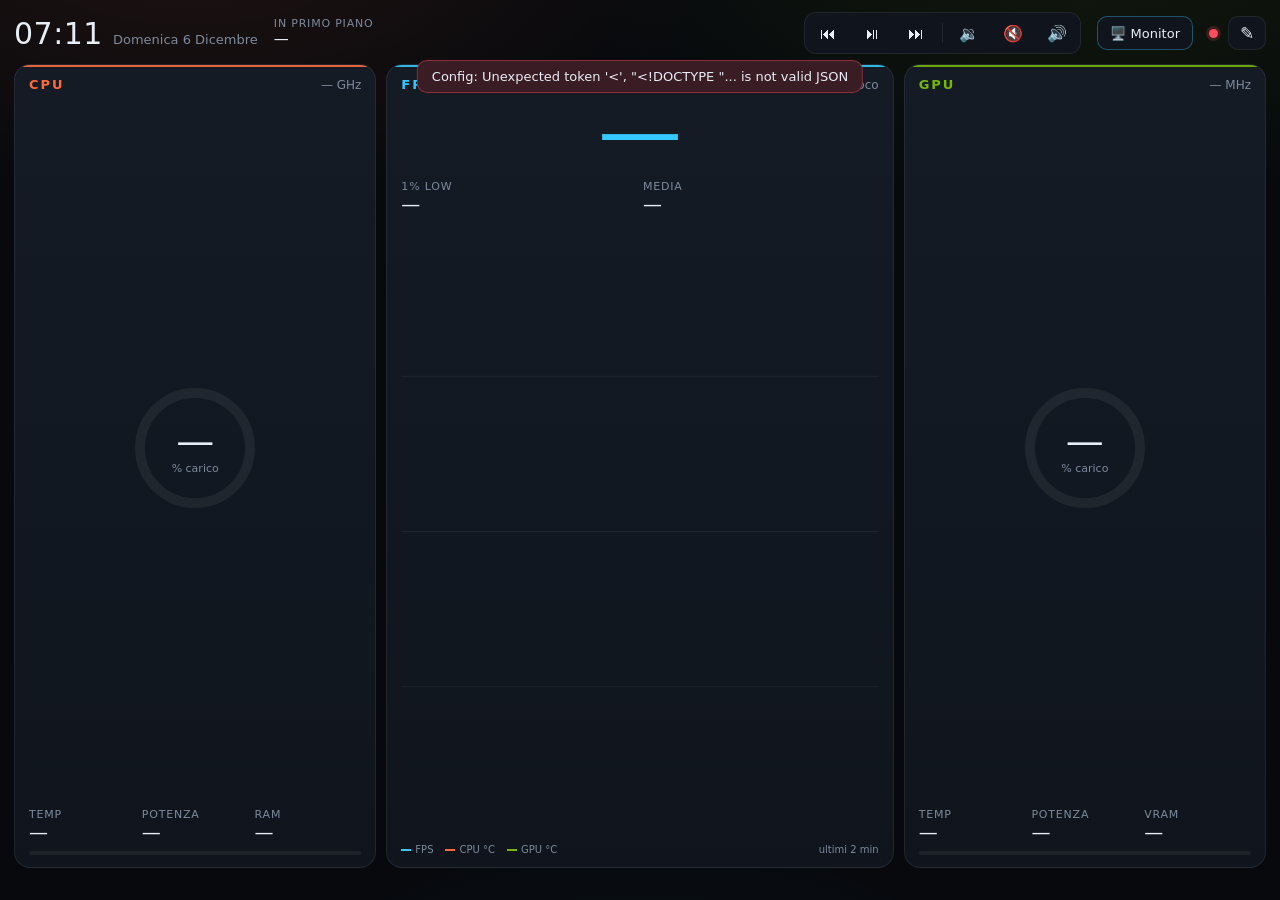
==== web/index.html @ 19bbdedf "Pannello PC: versione iniziale" ====
<!doctype html>
<html lang="it">
<head>
<meta charset="utf-8">
<meta name="viewport" content="width=device-width, initial-scale=1, maximum-scale=1, user-scalable=no">
<title>Pannello PC</title>
<link rel="stylesheet" href="stile.css">
</head>
<body>
<div id="pannello">

  <header>
    <div class="ora"><span id="ora">--:--</span><span id="data"></span></div>
    <div class="primo-piano"><span class="etichetta" id="pp-etichetta">In primo piano</span><span id="pp-nome">—</span></div>
    <div class="media">
      <button data-media="media_prev" aria-label="Precedente">⏮</button>
      <button data-media="media_play_pause" aria-label="Play/Pausa">⏯</button>
      <button data-media="media_next" aria-label="Successivo">⏭</button>
      <span class="sep"></span>
      <button data-media="volume_down" aria-label="Volume giù">🔉</button>
      <button data-media="volume_mute" aria-label="Muto">🔇</button>
      <button data-media="volume_up" aria-label="Volume su">🔊</button>
    </div>
    <button id="monitor" class="monitor" aria-label="Secondo monitor">🖥️ Monitor</button>
    <div class="stato"><span id="punto" class="punto"></span><button id="modifica" aria-label="Modifica">✎</button></div>
  </header>

  <section class="metriche">
    <article class="scheda cpu">
      <div class="testa"><span class="nome">CPU</span><span class="sotto" id="cpu-clock">— GHz</span></div>
      <div class="corpo">
        <svg class="anello" viewBox="0 0 120 120" aria-hidden="true">
          <circle class="fondo" cx="60" cy="60" r="50"/>
          <circle class="valore" id="cpu-anello" cx="60" cy="60" r="50"/>
        </svg>
        <div class="centro"><span class="grande" id="cpu-carico">—</span><span class="unita">% carico</span></div>
      </div>
      <div class="righe">
        <div><span class="etichetta">Temp</span><span class="num" id="cpu-temp">—</span></div>
        <div><span class="etichetta">Potenza</span><span class="num" id="cpu-watt">—</span></div>
        <div><span class="etichetta" id="ram-tot">RAM</span><span class="num" id="ram">—</span></div>
      </div>
      <div class="barra"><i id="ram-barra"></i></div>
    </article>

    <article class="scheda fps">
      <div class="testa"><span class="nome">FPS</span><span class="sotto" id="fps-gioco">nessun gioco</span></div>
      <div class="fps-numero"><span id="fps-ora">—</span></div>
      <div class="righe due">
        <div><span class="etichetta">1% low</span><span class="num" id="fps-low">—</span></div>
        <div><span class="etichetta">Media</span><span class="num" id="fps-media">—</span></div>
      </div>
      <canvas id="grafico" width="560" height="150"></canvas>
      <div class="legenda"><span class="l-fps">FPS</span><span class="l-cpu">CPU °C</span><span class="l-gpu">GPU °C</span><span class="l-dx">ultimi 2 min</span></div>
    </article>

    <article class="scheda gpu">
      <div class="testa"><span class="nome">GPU</span><span class="sotto" id="gpu-clock">— MHz</span></div>
      <div class="corpo">
        <svg class="anello" viewBox="0 0 120 120" aria-hidden="true">
          <circle class="fondo" cx="60" cy="60" r="50"/>
          <circle class="valore" id="gpu-anello" cx="60" cy="60" r="50"/>
        </svg>
        <div class="centro"><span class="grande" id="gpu-carico">—</span><span class="unita">% carico</span></div>
      </div>
      <div class="righe">
        <div><span class="etichetta">Temp</span><span class="num" id="gpu-temp">—</span></div>
        <div><span class="etichetta">Potenza</span><span class="num" id="gpu-watt">—</span></div>
        <div><span class="etichetta" id="vram-tot">VRAM</span><span class="num" id="vram">—</span></div>
      </div>
      <div class="barra"><i id="vram-barra"></i></div>
    </article>
  </section>

  <section class="comandi">
    <div class="griglia app" id="app"></div>
    <div class="griglia scorciatoie" id="scorciatoie"></div>
  </section>

  <div id="barra-modifica" class="nascosto">
    <span>Modalità modifica: tocca un riquadro per cambiarlo, ✕ per toglierlo.</span>
    <label class="luce">☀ <input type="range" id="luminosita" min="5" max="100" value="100"></label>
    <button id="apri-android">Apri Android</button>
    <button id="fine" class="primario">Fatto</button>
  </div>
</div>

<div id="velo" class="nascosto">
  <div class="finestra" id="finestra-app">
    <div class="testa-finestra"><strong id="titolo-app">Scegli un'app</strong><button class="chiudi">✕</button></div>
    <div class="riga-cerca"><input type="search" id="cerca" placeholder="Cerca un'app o un gioco…" autocomplete="off" enterkeyhint="search"><button class="via-tastiera" type="button">⌨ Fine</button></div>
    <div class="elenco" id="elenco"></div>
  </div>
  <div class="finestra" id="finestra-tasti">
    <div class="testa-finestra"><strong>Scorciatoia</strong><button class="chiudi">✕</button></div>
    <label>Nome<input type="text" id="t-nome" maxlength="30"></label>
    <label>Tasti<input type="text" id="t-tasti" placeholder="es. ctrl+shift+m, alt+f10, win+d" autocapitalize="none" autocorrect="off" spellcheck="false"></label>
    <div class="suggerimento">Tasti: ctrl, shift, alt, win, a–z, 0–9, f1–f24, tab, esc, enter, space, printscreen, frecce (left, up…), volume_up/down/mute, media_play_pause</div>
    <div class="icone" id="t-icone"></div>
    <div class="azioni"><button class="via-tastiera" type="button">⌨ Fine</button><button id="t-salva" class="primario">Salva</button></div>
  </div>
</div>

<div id="avviso" class="nascosto"></div>
<script src="pannello.js"></script>
</body>
</html>
---- web/stile.css ----
/* Pannello PC: pensato per lo SHIELD Tablet in orizzontale (960x600 px CSS).
   Niente font esterni, niente sfocature: il WebView del tablet deve restare fluido. */
:root {
  --sfondo: #07090d;
  --scheda: #10151d;
  --scheda-2: #141b25;
  --bordo: rgba(255, 255, 255, .07);
  --testo: #e8eef6;
  --tenue: #7d8a9c;
  --cpu: #ff6a3d;
  --gpu: #76b900;
  --fps: #35c8ff;
  --ok: #3ddc97;
  --caldo: #ffb020;
  --rovente: #ff4d5e;
  --raggio: 16px;
}
* { box-sizing: border-box; -webkit-tap-highlight-color: transparent; }
html, body { margin: 0; height: 100%; background: var(--sfondo); color: var(--testo);
  font-family: Roboto, "Segoe UI", system-ui, sans-serif; overflow: hidden;
  -webkit-user-select: none; user-select: none; }
body { background:
  radial-gradient(900px 500px at 15% -10%, rgba(255, 106, 61, .10), transparent 60%),
  radial-gradient(900px 500px at 85% -10%, rgba(118, 185, 0, .10), transparent 60%),
  radial-gradient(700px 400px at 50% 120%, rgba(53, 200, 255, .08), transparent 60%), var(--sfondo); }
button { font: inherit; color: inherit; background: none; border: 0; cursor: pointer; }
.num, .grande, #ora, #fps-ora { font-variant-numeric: tabular-nums; }
.nascosto { display: none !important; }

#pannello { height: 100vh; padding: 12px 14px 14px; display: flex; flex-direction: column; gap: 10px; }

/* ---------------- intestazione */
header { display: flex; align-items: center; gap: 16px; height: 42px; flex: none; }
.ora { display: flex; align-items: baseline; gap: 10px; min-width: 190px; }
#ora { font-size: 30px; font-weight: 300; letter-spacing: .5px; }
#data { color: var(--tenue); font-size: 13px; text-transform: capitalize; }
.primo-piano { flex: 1; min-width: 0; display: flex; flex-direction: column; line-height: 1.15; }
.primo-piano #pp-nome { font-size: 15px; white-space: nowrap; overflow: hidden; text-overflow: ellipsis; }
.etichetta { color: var(--tenue); font-size: 11px; letter-spacing: .8px; text-transform: uppercase; }
.media { display: flex; align-items: center; gap: 4px; background: var(--scheda); border: 1px solid var(--bordo);
  border-radius: 12px; padding: 3px; }
.media button { width: 40px; height: 34px; border-radius: 9px; font-size: 16px; }
.media button:active { background: rgba(255, 255, 255, .1); }
.media .sep { width: 1px; height: 20px; background: var(--bordo); margin: 0 2px; }
.stato { display: flex; align-items: center; gap: 10px; }
.punto { width: 9px; height: 9px; border-radius: 50%; background: var(--rovente); box-shadow: 0 0 0 3px rgba(255, 77, 94, .18); }
.punto.vivo { background: var(--ok); box-shadow: 0 0 0 3px rgba(61, 220, 151, .18); }
#modifica { width: 38px; height: 34px; border-radius: 10px; background: var(--scheda); border: 1px solid var(--bordo); font-size: 17px; }

/* ---------------- metriche */
.metriche { flex: 1; min-height: 0; display: grid; grid-template-columns: 1fr 1.4fr 1fr; gap: 10px; }
.scheda { position: relative; background: linear-gradient(180deg, var(--scheda-2), var(--scheda));
  border: 1px solid var(--bordo); border-radius: var(--raggio); padding: 12px 14px; display: flex;
  flex-direction: column; min-height: 0; overflow: hidden; }
.scheda::before { content: ""; position: absolute; left: 0; right: 0; top: 0; height: 2px; background: var(--accento); opacity: .9; }
.cpu { --accento: var(--cpu); } .gpu { --accento: var(--gpu); } .fps { --accento: var(--fps); }
.testa { display: flex; justify-content: space-between; align-items: baseline; }
.testa .nome { font-weight: 700; letter-spacing: 2px; font-size: 13px; color: var(--accento); }
.testa .sotto { color: var(--tenue); font-size: 12px; max-width: 70%; white-space: nowrap; overflow: hidden; text-overflow: ellipsis; }

.corpo { position: relative; flex: 1; min-height: 0; display: flex; align-items: center; justify-content: center; }
.anello { width: 132px; height: 132px; transform: rotate(-90deg); }
.anello circle { fill: none; stroke-width: 9; }
.anello .fondo { stroke: rgba(255, 255, 255, .06); }
.anello .valore { stroke: var(--accento); stroke-linecap: round; stroke-dasharray: 314.16; stroke-dashoffset: 314.16;
}
.centro { position: absolute; display: flex; flex-direction: column; align-items: center; }
.grande { font-size: 38px; font-weight: 300; line-height: 1; }
.unita { color: var(--tenue); font-size: 11px; margin-top: 2px; }

.righe { display: grid; grid-template-columns: repeat(3, 1fr); gap: 6px; margin-top: 4px; }
.righe.due { grid-template-columns: 1fr 1fr; }
.righe > div { display: flex; flex-direction: column; }
.righe .num { font-size: 19px; font-weight: 500; white-space: nowrap; }
.righe .etichetta { white-space: nowrap; }
.num.caldo { color: var(--caldo); } .num.rovente { color: var(--rovente); } .num.fresco { color: var(--ok); }
.barra { height: 4px; border-radius: 2px; background: rgba(255, 255, 255, .06); margin-top: 8px; overflow: hidden; }
.barra i { display: block; height: 100%; width: 0; background: var(--accento); border-radius: 2px; }

.fps-numero { text-align: center; line-height: .9; margin: 2px 0 6px; }
#fps-ora { font-size: 84px; font-weight: 200; color: var(--fps); }
.fps.vuoto #fps-ora { color: var(--tenue); font-size: 64px; }
#grafico { width: 100%; flex: 1; min-height: 40px; margin-top: 6px; }
.legenda { display: flex; gap: 12px; font-size: 10px; color: var(--tenue); margin-top: 2px; }
.legenda span::before { content: ""; display: inline-block; width: 10px; height: 2px; vertical-align: middle; margin-right: 4px; }
.l-fps::before { background: var(--fps); } .l-cpu::before { background: var(--cpu); } .l-gpu::before { background: var(--gpu); }
.legenda .l-dx { margin-left: auto; } .legenda .l-dx::before { display: none; }

/* ---------------- comandi */
.comandi { flex: none; display: flex; flex-direction: column; gap: 8px; }
.griglia { display: grid; gap: 8px; grid-template-columns: repeat(var(--colonne, 6), 1fr); }
.tessera { position: relative; background: var(--scheda); border: 1px solid var(--bordo); border-radius: 14px;
  display: flex; align-items: center; gap: 10px; padding: 0 12px; overflow: hidden; text-align: left;
  transition: transform .12s, background .2s; }
.tessera:active { transform: scale(.96); background: var(--scheda-2); }
.tessera .nome-t { font-size: 13px; line-height: 1.15; overflow: hidden; display: -webkit-box; -webkit-line-clamp: 2; -webkit-box-orient: vertical; }
.app .tessera { height: 76px; }
.app .tessera img, .app .tessera .lettera { width: 44px; height: 44px; flex: none; border-radius: 10px; }
.app .tessera .lettera { display: flex; align-items: center; justify-content: center; font-weight: 700; font-size: 20px;
  background: var(--colore, #334); color: #fff; }
.scorciatoie .tessera { height: 52px; }
.scorciatoie .tessera .ic { font-size: 20px; width: 26px; text-align: center; flex: none; }
.scorciatoie .tessera .tasti { display: block; color: var(--tenue); font-size: 10px; letter-spacing: .3px; }
.tessera.lampo { background: #1d2a3a; }
.tessera.errore { background: #3a1d24; }
.tessera.aggiungi { justify-content: center; color: var(--tenue); border-style: dashed; font-size: 22px; }
.tessera .via { position: absolute; top: 3px; right: 3px; width: 22px; height: 22px; border-radius: 50%;
  background: var(--rovente); color: #fff; font-size: 12px; line-height: 22px; text-align: center; }
body:not(.modifica) .tessera .via, body:not(.modifica) .tessera.aggiungi { display: none; }
body.modifica .tessera:not(.aggiungi) { border-color: rgba(53, 200, 255, .5); }

#barra-modifica { position: fixed; left: 14px; right: 14px; bottom: 14px; z-index: 5; display: flex; align-items: center;
  gap: 12px; padding: 10px 12px; border-radius: 14px; background: #0e2433; border: 1px solid rgba(53, 200, 255, .35); font-size: 13px; }
#barra-modifica span { flex: 1; }
#barra-modifica button { padding: 8px 14px; border-radius: 10px; background: rgba(255, 255, 255, .08); }
.primario { background: var(--fps) !important; color: #00131c; font-weight: 700; }
.luce { display: flex; align-items: center; gap: 6px; } .luce input { width: 140px; }
body.modifica .comandi { margin-bottom: 52px; }

/* ---------------- finestre */
#velo { position: fixed; inset: 0; background: rgba(0, 0, 0, .7); z-index: 10; display: flex; align-items: center; justify-content: center; }
.finestra { width: 620px; max-height: 92vh; background: #10161f; border: 1px solid var(--bordo); border-radius: 18px;
  padding: 14px; display: none; flex-direction: column; gap: 10px; }
.finestra.aperta { display: flex; }
.testa-finestra { display: flex; justify-content: space-between; align-items: center; }
.chiudi { width: 34px; height: 34px; border-radius: 10px; background: rgba(255, 255, 255, .06); }
.finestra input[type=search], .finestra input[type=text] { width: 100%; padding: 10px 12px; border-radius: 10px;
  border: 1px solid var(--bordo); background: #0a0e14; color: var(--testo); font: inherit; font-size: 15px; }
.finestra label { display: flex; flex-direction: column; gap: 4px; color: var(--tenue); font-size: 12px; }
.elenco { overflow-y: auto; display: grid; grid-template-columns: repeat(3, 1fr); gap: 6px; max-height: 410px;
  -webkit-overflow-scrolling: touch; }
.elenco button { display: flex; align-items: center; gap: 8px; padding: 8px; border-radius: 10px; background: #151c27; text-align: left; font-size: 12px; }
.elenco button img { width: 28px; height: 28px; flex: none; }
.suggerimento { color: var(--tenue); font-size: 11px; line-height: 1.4; }
.icone { display: flex; flex-wrap: wrap; gap: 6px; }
.icone button { width: 40px; height: 40px; border-radius: 10px; background: #151c27; font-size: 19px; }
.icone button.scelta { outline: 2px solid var(--fps); }
.azioni { display: flex; justify-content: flex-end; }
.azioni button { padding: 9px 18px; border-radius: 10px; }

#avviso { position: fixed; top: 60px; left: 50%; transform: translateX(-50%); z-index: 20; padding: 8px 14px; border-radius: 10px;
  background: #3a1d24; border: 1px solid rgba(255, 77, 94, .4); font-size: 13px; }

/* tastiera aperta: la finestra sta nella metà alta dello schermo */
.riga-cerca { display: flex; gap: 8px; }
.riga-cerca input { flex: 1; }
.via-tastiera { padding: 8px 12px; border-radius: 10px; background: rgba(255, 255, 255, .08); white-space: nowrap; }
.azioni { gap: 8px; }
body:not(.tastiera) .via-tastiera { display: none; }
body.tastiera #velo { align-items: flex-start; padding-top: 6px; }
body.tastiera .finestra { max-height: 46vh; }
body.tastiera .elenco { max-height: calc(46vh - 92px); }
body.tastiera #finestra-tasti .suggerimento, body.tastiera #finestra-tasti .icone { display: none; }
.vuoto-elenco { grid-column: 1 / -1; color: var(--tenue); padding: 18px; text-align: center; }

.monitor { height: 34px; padding: 0 12px; border-radius: 10px; background: var(--scheda); border: 1px solid rgba(53, 200, 255, .35); font-size: 13px; }
.monitor:active { background: var(--scheda-2); }
/* scorrimento dal bordo destro verso sinistra: entra nel secondo monitor */
#scia { position: fixed; top: 0; bottom: 0; right: 0; width: 0; background: linear-gradient(270deg, rgba(53,200,255,.25), transparent);
  pointer-events: none; z-index: 30; }

/* PC non raggiungibile (in avvio, spento, server non ancora partito): valori vecchi attenuati */
body.scollegato .scheda { opacity: .28; filter: saturate(.2); }
body.scollegato::after {
  content: "In attesa del PC…"; position: fixed; left: 50%; top: 40%; transform: translate(-50%, -50%);
  padding: 14px 28px; border-radius: 999px; background: rgba(13, 18, 25, .92); border: 1px solid #22303f;
  color: #e8eef6; font-size: 22px; letter-spacing: .02em; pointer-events: none; z-index: 5;
}
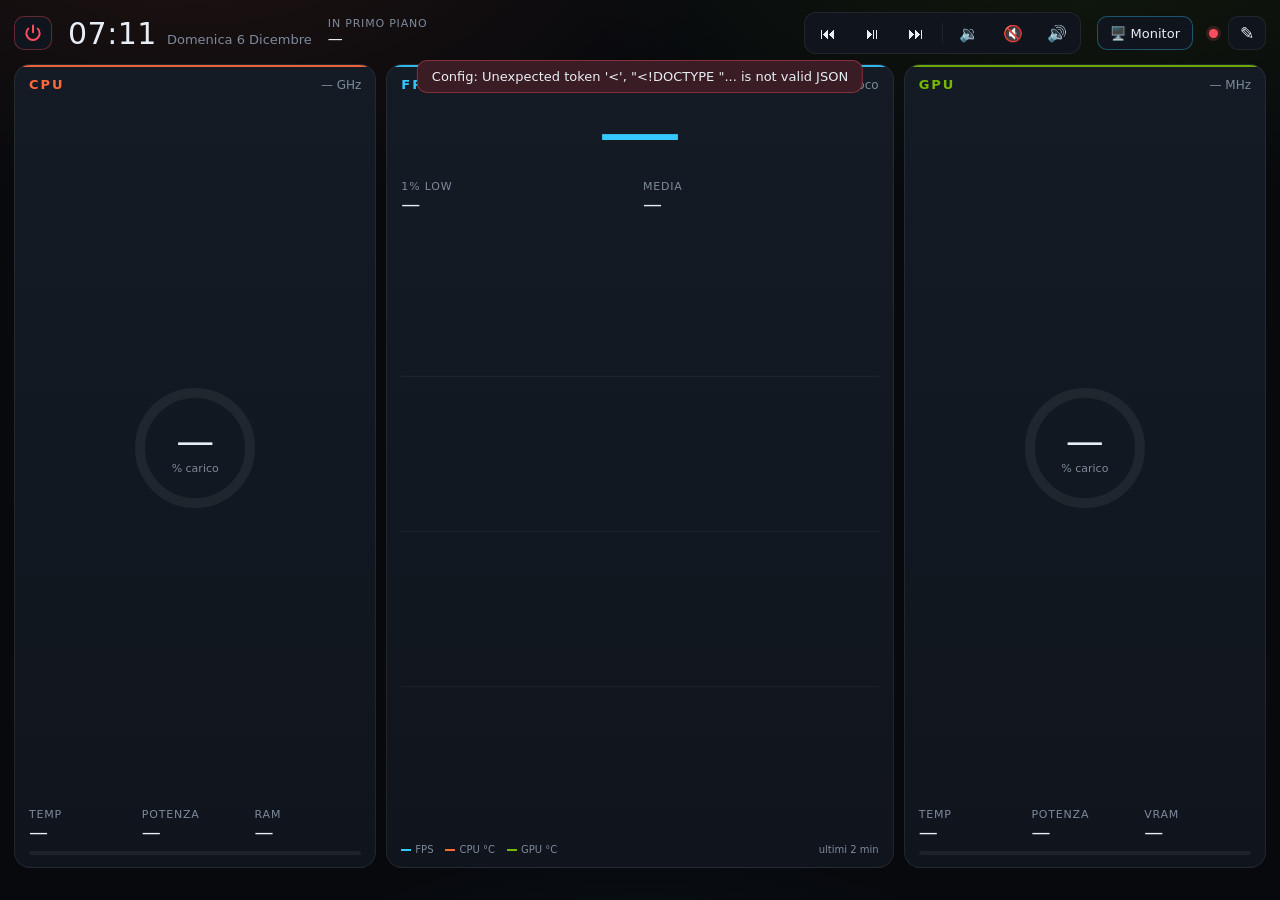
==== commit 69c26803: "Tasto di spegnimento nel pannello, il gioco torna davanti solo con il controller, scala del tablet -" ====
--- a/web/index.html
+++ b/web/index.html
@@ -10,6 +10,7 @@
 <div id="pannello">
 
   <header>
+    <button id="energia" class="energia" aria-label="Spegni il PC"><svg viewBox="0 0 24 24" aria-hidden="true"><path d="M12 3v8"/><path d="M6.3 6.8a8 8 0 1 0 11.4 0"/></svg></button>
     <div class="ora"><span id="ora">--:--</span><span id="data"></span></div>
     <div class="primo-piano"><span class="etichetta" id="pp-etichetta">In primo piano</span><span id="pp-nome">—</span></div>
     <div class="media">
@@ -99,6 +100,15 @@
     <div class="icone" id="t-icone"></div>
     <div class="azioni"><button class="via-tastiera" type="button">⌨ Fine</button><button id="t-salva" class="primario">Salva</button></div>
   </div>
+  <div class="finestra" id="finestra-energia">
+    <div class="testa-finestra"><strong>Cosa vuoi fare con il PC?</strong><button class="chiudi">✕</button></div>
+    <div class="scelte-energia">
+      <button data-energia="sospendi"><span class="ic">🌙</span><span class="nome-e">Sospendi</span><small>riprende in pochi secondi</small></button>
+      <button data-energia="iberna"><span class="ic">💾</span><span class="nome-e">Iberna</span><small>salva tutto e si spegne</small></button>
+      <button data-energia="riavvia"><span class="ic">🔄</span><span class="nome-e">Riavvia</span><small>chiude tutto e riparte</small></button>
+      <button data-energia="spegni" class="pericolo"><span class="ic"><svg viewBox="0 0 24 24" aria-hidden="true"><path d="M12 3v8"/><path d="M6.3 6.8a8 8 0 1 0 11.4 0"/></svg></span><span class="nome-e">Spegni</span><small>spegnimento completo</small></button>
+    </div>
+  </div>
 </div>
 
 <div id="avviso" class="nascosto"></div>
--- a/web/stile.css
+++ b/web/stile.css
@@ -153,6 +153,22 @@
 body.tastiera #finestra-tasti .suggerimento, body.tastiera #finestra-tasti .icone { display: none; }
 .vuoto-elenco { grid-column: 1 / -1; color: var(--tenue); padding: 18px; text-align: center; }
 
+/* tasto di spegnimento (in alto a sinistra) e le sue scelte */
+.energia { width: 38px; height: 34px; flex: none; border-radius: 10px; background: var(--scheda); border: 1px solid rgba(255, 77, 94, .35);
+  display: flex; align-items: center; justify-content: center; }
+.energia:active { background: var(--scheda-2); }
+.energia svg, .scelte-energia svg { width: 20px; height: 20px; fill: none; stroke: var(--rovente); stroke-width: 2.4; stroke-linecap: round; }
+#finestra-energia { width: 560px; }
+.scelte-energia { display: grid; grid-template-columns: 1fr 1fr; gap: 10px; }
+.scelte-energia button { display: flex; flex-direction: column; align-items: flex-start; gap: 3px; padding: 14px 16px; border-radius: 14px;
+  background: #151c27; border: 1px solid var(--bordo); text-align: left; }
+.scelte-energia button:active { transform: scale(.97); background: var(--scheda-2); }
+.scelte-energia .ic { font-size: 24px; height: 28px; display: flex; align-items: center; }
+.scelte-energia .ic svg { width: 26px; height: 26px; }
+.scelte-energia .nome-e { font-size: 17px; font-weight: 600; }
+.scelte-energia small { color: var(--tenue); font-size: 12px; }
+.scelte-energia .pericolo { border-color: rgba(255, 77, 94, .45); }
+.scelte-energia .pericolo .nome-e { color: var(--rovente); }
 .monitor { height: 34px; padding: 0 12px; border-radius: 10px; background: var(--scheda); border: 1px solid rgba(53, 200, 255, .35); font-size: 13px; }
 .monitor:active { background: var(--scheda-2); }
 /* scorrimento dal bordo destro verso sinistra: entra nel secondo monitor */
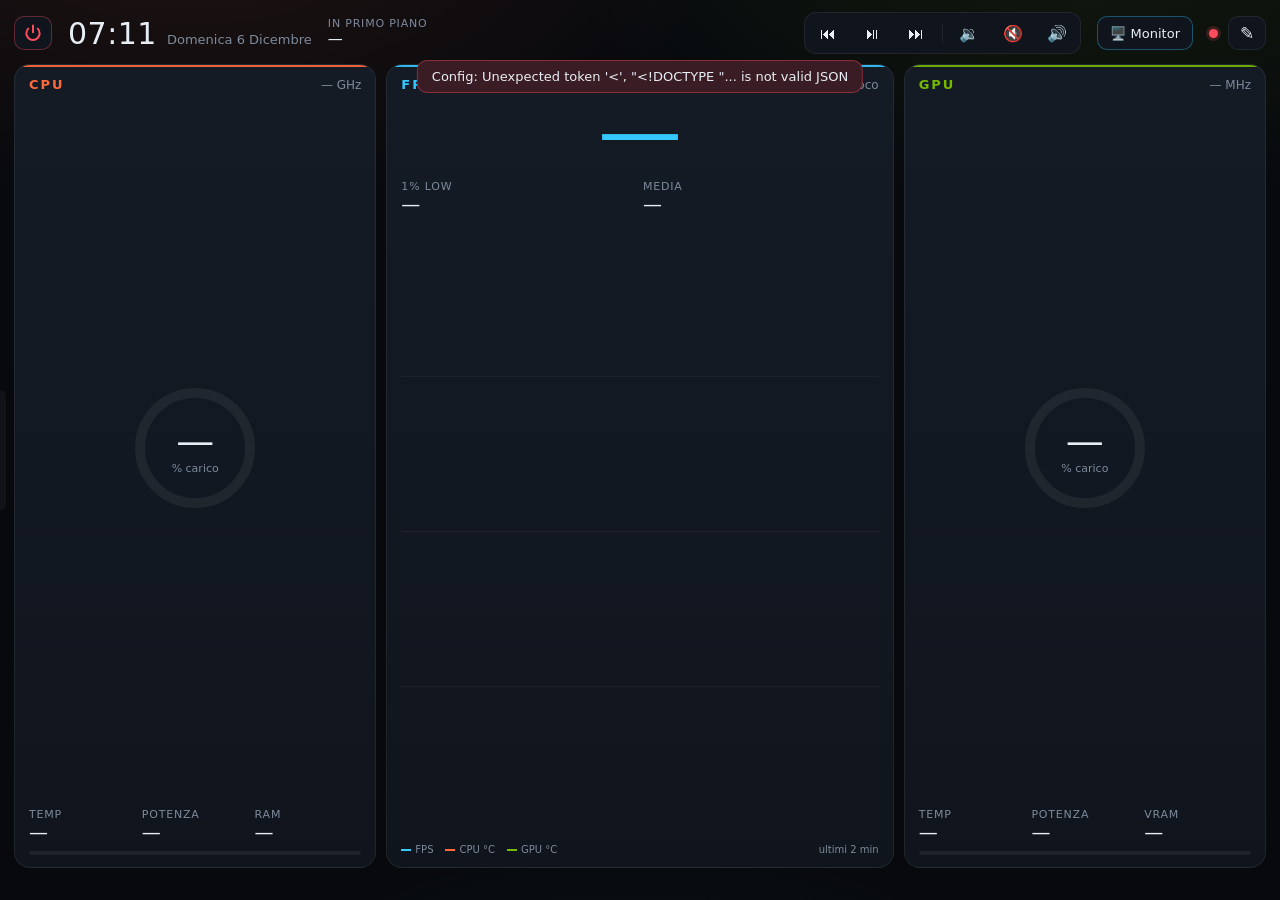
==== commit 43bc2211: "Jarvis: comandi vocali con Claude Code ("Hey Jarvis" al tablet, anche a schermo spento) - server/jar" ====
--- a/web/index.html
+++ b/web/index.html
@@ -5,6 +5,7 @@
 <meta name="viewport" content="width=device-width, initial-scale=1, maximum-scale=1, user-scalable=no">
 <title>Pannello PC</title>
 <link rel="stylesheet" href="stile.css">
+<link rel="stylesheet" href="jarvis.css">
 </head>
 <body>
 <div id="pannello">
@@ -113,5 +114,6 @@
 
 <div id="avviso" class="nascosto"></div>
 <script src="pannello.js"></script>
+<script src="jarvis.js"></script>
 </body>
 </html>
--- a/web/jarvis.css
+++ b/web/jarvis.css
@@ -0,0 +1,125 @@
+/* Pannello di Jarvis: entra da sinistra sopra il pannello del PC. Grafica HUD originale. */
+#jarvis {
+  --j-ciano: #39d5ff; --j-ciano-2: #8ff0ff; --j-ambra: #ffb341; --j-rosso: #ff5468; --j-verde: #4dffb8;
+  --j-colore: var(--j-ciano); --j-fondo: #03070d; --j-linea: rgba(57, 213, 255, .16);
+  position: fixed; inset: 0; z-index: 20; color: #dff6ff; overflow: hidden;
+  font-family: "Segoe UI", Roboto, system-ui, sans-serif;
+  background:
+    radial-gradient(520px 520px at 23% 52%, rgba(57, 213, 255, .10), transparent 70%),
+    repeating-linear-gradient(0deg, rgba(57, 213, 255, .035) 0 1px, transparent 1px 32px),
+    repeating-linear-gradient(90deg, rgba(57, 213, 255, .035) 0 1px, transparent 1px 32px),
+    var(--j-fondo);
+  transform: translateX(-102%); transition: transform .38s cubic-bezier(.2, .8, .2, 1);
+  display: flex; flex-direction: column;
+}
+#jarvis.aperto { transform: none; }
+#jarvis.trascina { transition: none; }
+#jarvis::after { /* righe di scansione */
+  content: ""; position: absolute; inset: 0; pointer-events: none;
+  background: repeating-linear-gradient(180deg, rgba(255, 255, 255, .018) 0 1px, transparent 1px 3px);
+}
+#jarvis[data-stato=ascolto], #jarvis[data-stato=seguito] { --j-colore: var(--j-ciano-2); }
+#jarvis[data-stato=penso], #jarvis[data-stato=lavoro] { --j-colore: var(--j-ambra); }
+#jarvis[data-stato=conferma] { --j-colore: var(--j-rosso); }
+#jarvis[data-stato=parlo] { --j-colore: var(--j-verde); }
+#jarvis[data-stato=spento] { --j-colore: #56606c; }
+
+/* intestazione */
+.j-testa { display: flex; align-items: center; gap: 14px; padding: 10px 16px 6px; position: relative; z-index: 1; }
+.j-logo { font: 600 18px/1 "Consolas", "Roboto Mono", monospace; letter-spacing: 7px; color: var(--j-ciano);
+  text-shadow: 0 0 12px rgba(57, 213, 255, .7); }
+.j-logo small { display: block; font-size: 9px; letter-spacing: 3px; color: rgba(143, 240, 255, .55); margin-top: 3px; }
+.j-chip { font: 11px "Consolas", monospace; letter-spacing: 1px; padding: 4px 8px; border-radius: 4px;
+  border: 1px solid var(--j-linea); color: rgba(223, 246, 255, .7); white-space: nowrap; }
+.j-chip.ok { border-color: rgba(77, 255, 184, .45); color: var(--j-verde); }
+.j-chip.no { border-color: rgba(255, 84, 104, .45); color: var(--j-rosso); }
+.j-spazio { flex: 1; }
+.j-btn { background: rgba(57, 213, 255, .06); border: 1px solid rgba(57, 213, 255, .35); color: #dff6ff;
+  border-radius: 8px; padding: 8px 14px; font: inherit; font-size: 14px; letter-spacing: .5px; }
+.j-btn:active { background: rgba(57, 213, 255, .22); }
+.j-btn.forte { background: var(--j-colore); color: #02131a; border-color: transparent; font-weight: 700; }
+.j-btn.rosso { border-color: rgba(255, 84, 104, .6); color: #ffd3d9; }
+.j-chiudi { width: 40px; height: 36px; padding: 0; font-size: 18px; }
+
+/* corpo: HUD a sinistra, schede a destra */
+.j-corpo { flex: 1; display: flex; gap: 14px; padding: 0 16px 14px; min-height: 0; position: relative; z-index: 1; }
+.j-hud { width: 420px; display: flex; flex-direction: column; align-items: center; position: relative; }
+#j-tela { width: 380px; height: 380px; }
+.j-stato { font: 600 15px "Consolas", monospace; letter-spacing: 5px; color: var(--j-colore);
+  text-shadow: 0 0 10px var(--j-colore); margin-top: -6px; text-transform: uppercase; transition: color .3s; }
+.j-azione { font: 12px "Consolas", monospace; color: rgba(223, 246, 255, .65); height: 16px; margin-top: 6px;
+  max-width: 400px; white-space: nowrap; overflow: hidden; text-overflow: ellipsis; }
+.j-comandi { display: flex; gap: 8px; margin-top: 10px; }
+.j-comandi .j-btn { min-width: 92px; }
+
+/* conferma */
+.j-conferma { position: absolute; left: 30px; right: 30px; top: 120px; padding: 16px; border-radius: 12px;
+  background: rgba(20, 4, 8, .92); border: 1px solid var(--j-rosso); box-shadow: 0 0 30px rgba(255, 84, 104, .35);
+  text-align: center; display: none; }
+.j-conferma.vista { display: block; animation: j-lampo 1.2s ease-in-out infinite alternate; }
+.j-conferma p { margin: 6px 0 14px; font-size: 15px; line-height: 1.35; }
+.j-conferma .j-titolo { font: 600 12px "Consolas", monospace; letter-spacing: 3px; color: var(--j-rosso); }
+@keyframes j-lampo { from { box-shadow: 0 0 14px rgba(255, 84, 104, .25); } to { box-shadow: 0 0 36px rgba(255, 84, 104, .6); } }
+
+/* schede */
+.j-lato { flex: 1; display: flex; flex-direction: column; min-width: 0; border: 1px solid var(--j-linea);
+  border-radius: 12px; background: rgba(3, 12, 20, .72); position: relative; }
+.j-lato::before, .j-lato::after { content: ""; position: absolute; width: 14px; height: 14px; border: 2px solid var(--j-ciano); }
+.j-lato::before { left: -1px; top: -1px; border-right: 0; border-bottom: 0; border-top-left-radius: 12px; }
+.j-lato::after { right: -1px; bottom: -1px; border-left: 0; border-top: 0; border-bottom-right-radius: 12px; }
+.j-schede { display: flex; border-bottom: 1px solid var(--j-linea); }
+.j-schede button { flex: 1; background: none; border: 0; color: rgba(223, 246, 255, .55); padding: 10px;
+  font: 600 12px "Consolas", monospace; letter-spacing: 3px; text-transform: uppercase; }
+.j-schede button.attiva { color: var(--j-ciano); box-shadow: inset 0 -2px 0 var(--j-ciano); }
+.j-pagina { display: none; flex: 1; min-height: 0; flex-direction: column; }
+.j-pagina.attiva { display: flex; }
+
+/* conversazione */
+.j-chat { flex: 1; overflow-y: auto; padding: 12px; display: flex; flex-direction: column; gap: 8px; }
+.j-msg { max-width: 86%; padding: 8px 11px; border-radius: 10px; font-size: 14px; line-height: 1.4; word-wrap: break-word;
+  white-space: pre-wrap; }
+.j-msg.utente { align-self: flex-end; background: rgba(57, 213, 255, .14); border: 1px solid rgba(57, 213, 255, .3); }
+.j-msg.jarvis { align-self: flex-start; background: rgba(255, 255, 255, .04); border: 1px solid rgba(255, 255, 255, .08); }
+.j-msg.jarvis::before { content: "JARVIS"; display: block; font: 600 9px "Consolas", monospace; letter-spacing: 2px;
+  color: var(--j-ciano); margin-bottom: 3px; }
+.j-msg.azione { align-self: flex-start; font: 11px "Consolas", monospace; color: var(--j-ambra); background: none;
+  padding: 0 4px; }
+.j-msg.azione::before { content: "▸ "; }
+.j-msg.errore { align-self: center; color: var(--j-rosso); font-size: 12px; background: none; }
+.j-vuoto { margin: auto; text-align: center; color: rgba(223, 246, 255, .45); font-size: 13px; line-height: 1.6; }
+.j-scrivi { display: flex; gap: 8px; padding: 10px; border-top: 1px solid var(--j-linea); }
+.j-scrivi input { flex: 1; background: rgba(0, 0, 0, .4); border: 1px solid rgba(57, 213, 255, .3); color: #fff;
+  border-radius: 8px; padding: 10px 12px; font: inherit; font-size: 15px; }
+
+/* impostazioni */
+.j-impostazioni { flex: 1; overflow-y: auto; padding: 4px 14px 14px; }
+.j-gruppo { font: 600 10px "Consolas", monospace; letter-spacing: 3px; color: var(--j-ciano); margin: 14px 0 4px;
+  text-transform: uppercase; }
+.j-riga { display: flex; align-items: center; justify-content: space-between; gap: 12px; padding: 7px 0;
+  border-bottom: 1px solid rgba(57, 213, 255, .07); font-size: 14px; }
+.j-riga .j-nota { display: block; font-size: 11px; color: rgba(223, 246, 255, .45); margin-top: 1px; }
+.j-scelte { display: flex; border: 1px solid rgba(57, 213, 255, .3); border-radius: 8px; overflow: hidden; flex-shrink: 0; }
+.j-scelte button { background: none; border: 0; color: rgba(223, 246, 255, .7); padding: 6px 11px; font: inherit; font-size: 13px; }
+.j-scelte button + button { border-left: 1px solid rgba(57, 213, 255, .2); }
+.j-scelte button.si { background: rgba(57, 213, 255, .85); color: #02131a; font-weight: 700; }
+.j-riga select, .j-riga input[type=password], .j-riga input[type=text] { background: #061019; color: #dff6ff;
+  border: 1px solid rgba(57, 213, 255, .3); border-radius: 8px; padding: 6px 8px; font: inherit; font-size: 13px; max-width: 220px; }
+.j-riga input[type=range] { width: 170px; accent-color: var(--j-ciano); }
+.j-valore { font: 12px "Consolas", monospace; color: var(--j-ciano); min-width: 44px; text-align: right; }
+.j-interruttore { position: relative; width: 48px; height: 26px; border-radius: 13px; background: #1b2733; border: 0;
+  flex-shrink: 0; transition: background .2s; }
+.j-interruttore::after { content: ""; position: absolute; left: 3px; top: 3px; width: 20px; height: 20px; border-radius: 50%;
+  background: #8aa0b3; transition: transform .2s, background .2s; }
+.j-interruttore.si { background: rgba(57, 213, 255, .5); }
+.j-interruttore.si::after { transform: translateX(22px); background: #fff; box-shadow: 0 0 10px var(--j-ciano); }
+
+/* linguetta sul bordo sinistro del pannello: stato di Jarvis e invito allo scorrimento */
+#jarvis-linguetta { position: fixed; left: 0; top: 50%; width: 6px; height: 120px; margin-top: -60px; z-index: 5;
+  border-radius: 0 6px 6px 0; background: #39d5ff; opacity: .35; box-shadow: 0 0 12px #39d5ff; transition: all .3s; }
+#jarvis-linguetta[data-stato=ascolto], #jarvis-linguetta[data-stato=seguito] { opacity: 1; background: #8ff0ff; width: 9px; }
+#jarvis-linguetta[data-stato=penso], #jarvis-linguetta[data-stato=lavoro] { opacity: 1; background: #ffb341; box-shadow: 0 0 14px #ffb341; }
+#jarvis-linguetta[data-stato=parlo] { opacity: 1; background: #4dffb8; box-shadow: 0 0 14px #4dffb8; }
+#jarvis-linguetta[data-stato=conferma] { opacity: 1; background: #ff5468; box-shadow: 0 0 18px #ff5468; width: 10px; }
+#jarvis-linguetta[data-stato=spento], #jarvis-linguetta.assente { opacity: .12; background: #56606c; box-shadow: none; }
+#scia-jarvis { position: fixed; left: 0; top: 0; bottom: 0; width: 0; z-index: 19; pointer-events: none;
+  background: linear-gradient(90deg, rgba(57, 213, 255, .35), transparent); }
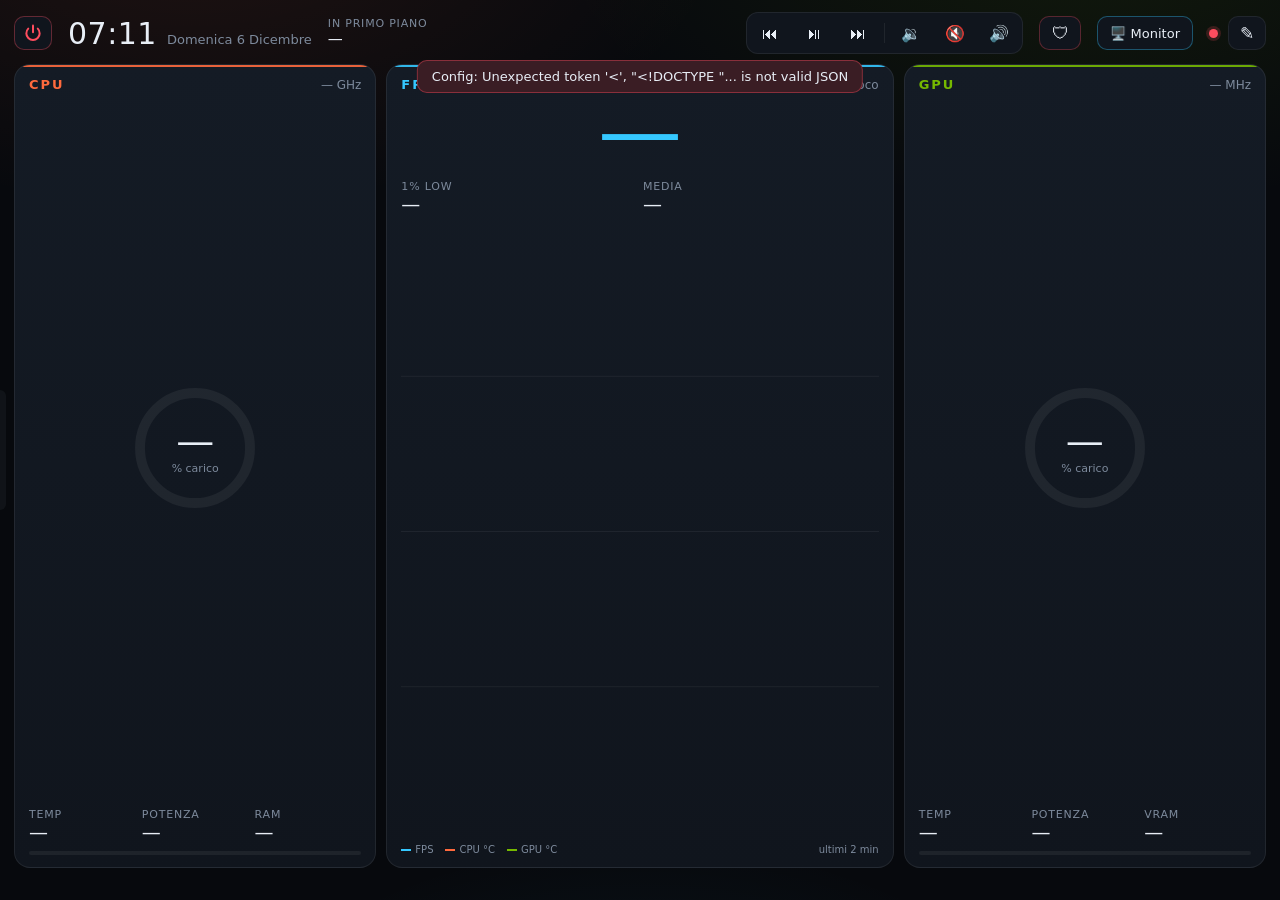
==== commit b98cd10f: "Modalità sentinella: il tablet fa da telecamera di sicurezza (app 1.11.0) Il tablet sorveglia con la" ====
--- a/web/index.html
+++ b/web/index.html
@@ -23,6 +23,7 @@
       <button data-media="volume_mute" aria-label="Muto">🔇</button>
       <button data-media="volume_up" aria-label="Volume su">🔊</button>
     </div>
+    <button id="sentinella" class="sentinella-btn" aria-label="Sentinella">🛡<span id="sentinella-n" class="conta nascosto"></span></button>
     <button id="monitor" class="monitor" aria-label="Secondo monitor">🖥️ Monitor</button>
     <div class="stato"><span id="punto" class="punto"></span><button id="modifica" aria-label="Modifica">✎</button></div>
   </header>
@@ -101,6 +102,32 @@
     <div class="icone" id="t-icone"></div>
     <div class="azioni"><button class="via-tastiera" type="button">⌨ Fine</button><button id="t-salva" class="primario">Salva</button></div>
   </div>
+  <div class="finestra" id="finestra-sentinella">
+    <div class="testa-finestra"><strong>🛡 Sentinella</strong><button class="chiudi">✕</button></div>
+    <div class="s-riga">
+      <div class="s-stato" id="s-stato">—</div>
+      <button id="s-accendi" class="primario">Attiva</button>
+    </div>
+    <div class="s-nota">Il tablet sorveglia con la telecamera davanti e il microfono e avvisa quando vede un movimento o sente un rumore.
+      Foto, fotogrammi e audio vanno solo al PC. Col visore addosso il microfono resta spento: guarda solo la telecamera.</div>
+    <div class="s-imp">
+      <label class="s-check"><input type="checkbox" id="s-movimento"> Movimento</label>
+      <label class="s-cursore">sensibilità <input type="range" id="s-sens-movimento" min="1" max="10"><b id="s-sens-movimento-v"></b></label>
+      <label class="s-check"><input type="checkbox" id="s-rumore"> Rumore</label>
+      <label class="s-cursore">sensibilità <input type="range" id="s-sens-rumore" min="1" max="10"><b id="s-sens-rumore-v"></b></label>
+      <label class="s-check"><input type="checkbox" id="s-voce"> Avviso a voce</label>
+      <label class="s-cursore">schermo <select id="s-schermo"><option value="attenuato">attenuato con l'indicatore</option><option value="spento">spento</option></select></label>
+    </div>
+    <div class="s-titolo">Eventi <button id="s-aggiorna" class="s-piccolo">⟳</button></div>
+    <div class="s-eventi" id="s-eventi"></div>
+  </div>
+  <div class="finestra" id="finestra-evento">
+    <div class="testa-finestra"><strong id="e-titolo">Evento</strong><button class="chiudi">✕</button></div>
+    <img id="e-foto" class="e-foto" alt="">
+    <div class="e-comandi"><button id="e-indietro">◀</button><span id="e-conta"></span><button id="e-avanti">▶</button>
+      <button id="e-clip">▶ Clip</button><audio id="e-audio" controls preload="none"></audio>
+      <button id="e-cancella" class="s-piccolo">🗑</button><button id="e-torna">Elenco</button></div>
+  </div>
   <div class="finestra" id="finestra-energia">
     <div class="testa-finestra"><strong>Cosa vuoi fare con il PC?</strong><button class="chiudi">✕</button></div>
     <div class="scelte-energia">
--- a/web/stile.css
+++ b/web/stile.css
@@ -169,6 +169,35 @@
 .scelte-energia small { color: var(--tenue); font-size: 12px; }
 .scelte-energia .pericolo { border-color: rgba(255, 77, 94, .45); }
 .scelte-energia .pericolo .nome-e { color: var(--rovente); }
+.sentinella-btn { position: relative; height: 34px; width: 42px; border-radius: 10px; background: var(--scheda);
+  border: 1px solid rgba(255, 77, 94, .30); font-size: 17px; flex: none; }
+.sentinella-btn:active { background: var(--scheda-2); }
+.sentinella-btn.attiva { border-color: #e63c3c; box-shadow: 0 0 0 2px rgba(230, 60, 60, .35) inset; }
+.sentinella-btn .conta { position: absolute; top: -6px; right: -6px; min-width: 18px; height: 18px; padding: 0 4px; border-radius: 9px;
+  background: #e63c3c; color: #fff; font-size: 11px; line-height: 18px; font-weight: 700; }
+#finestra-sentinella, #finestra-evento { width: 760px; gap: 10px; }
+.s-riga { display: flex; align-items: center; justify-content: space-between; gap: 12px; }
+.s-stato { font-size: 15px; }
+.s-stato.on { color: #ff6b6b; font-weight: 600; }
+.s-nota { color: var(--tenue); font-size: 12px; line-height: 1.4; }
+.s-imp { display: grid; grid-template-columns: 170px 1fr; gap: 6px 14px; align-items: center; }
+.finestra label.s-check { flex-direction: row; align-items: center; gap: 8px; color: inherit; font-size: 14px; }
+.finestra label.s-cursore { flex-direction: row; align-items: center; gap: 10px; }
+.s-cursore input[type=range] { flex: 1; }
+.s-cursore b { width: 22px; text-align: right; color: inherit; }
+.s-cursore select { flex: 1; padding: 6px; border-radius: 8px; background: var(--scheda-2); color: inherit; border: 1px solid var(--bordo); }
+.s-titolo { display: flex; align-items: center; gap: 10px; font-weight: 600; margin-top: 4px; }
+.s-piccolo { padding: 2px 10px; border-radius: 8px; background: var(--scheda-2); border: 1px solid var(--bordo); }
+.s-eventi { display: grid; grid-template-columns: repeat(4, 1fr); gap: 8px; overflow-y: auto; max-height: 250px; }
+.s-eventi button { display: flex; flex-direction: column; gap: 3px; padding: 4px; border-radius: 10px; background: var(--scheda);
+  border: 1px solid var(--bordo); text-align: left; font-size: 12px; }
+.s-eventi img { width: 100%; height: 100px; object-fit: cover; border-radius: 7px; background: #000; }
+.s-eventi .senza { height: 100px; display: flex; align-items: center; justify-content: center; font-size: 30px; background: #000; border-radius: 7px; }
+.s-eventi .vuoto-elenco { grid-column: 1 / -1; }
+.e-foto { width: 100%; max-height: 62vh; object-fit: contain; background: #000; border-radius: 10px; }
+.e-comandi { display: flex; align-items: center; gap: 8px; flex-wrap: wrap; }
+.e-comandi button { padding: 6px 12px; border-radius: 8px; background: var(--scheda-2); border: 1px solid var(--bordo); }
+.e-comandi audio { height: 34px; flex: 1; min-width: 200px; }
 .monitor { height: 34px; padding: 0 12px; border-radius: 10px; background: var(--scheda); border: 1px solid rgba(53, 200, 255, .35); font-size: 13px; }
 .monitor:active { background: var(--scheda-2); }
 /* scorrimento dal bordo destro verso sinistra: entra nel secondo monitor */
--- a/web/jarvis.css
+++ b/web/jarvis.css
@@ -52,14 +52,95 @@
 .j-comandi { display: flex; gap: 8px; margin-top: 10px; }
 .j-comandi .j-btn { min-width: 92px; }
 
-/* conferma */
-.j-conferma { position: absolute; left: 30px; right: 30px; top: 120px; padding: 16px; border-radius: 12px;
-  background: rgba(20, 4, 8, .92); border: 1px solid var(--j-rosso); box-shadow: 0 0 30px rgba(255, 84, 104, .35);
-  text-align: center; display: none; }
-.j-conferma.vista { display: block; animation: j-lampo 1.2s ease-in-out infinite alternate; }
-.j-conferma p { margin: 6px 0 14px; font-size: 15px; line-height: 1.35; }
-.j-conferma .j-titolo { font: 600 12px "Consolas", monospace; letter-spacing: 3px; color: var(--j-rosso); }
-@keyframes j-lampo { from { box-shadow: 0 0 14px rgba(255, 84, 104, .25); } to { box-shadow: 0 0 36px rgba(255, 84, 104, .6); } }
+/* autorizzazioni e domande: a tutto schermo, pulsanti grandi (un tocco preciso anche col tablet in mano) */
+.j-conferma { position: absolute; inset: 0; z-index: 40; display: none; flex-direction: column; align-items: center;
+  justify-content: center; padding: 28px 44px; text-align: center; overflow: hidden;
+  background: radial-gradient(900px 520px at 50% 40%, rgba(255, 84, 104, .16), transparent 70%),
+    repeating-linear-gradient(180deg, rgba(255, 84, 104, .05) 0 1px, transparent 1px 4px), rgba(10, 0, 4, .96); }
+.j-conferma.vista { display: flex; animation: j-c-entra .32s cubic-bezier(.2, .9, .25, 1.15) both; }
+.j-conferma::before, .j-conferma::after { content: ""; position: absolute; left: 0; right: 0; height: 2px;
+  background: linear-gradient(90deg, transparent, var(--j-rosso), transparent); box-shadow: 0 0 18px var(--j-rosso); }
+.j-conferma::before { top: 0; animation: j-c-scansione 2.6s linear infinite; }
+.j-conferma::after { bottom: 0; opacity: .5; }
+.j-c-alone { position: absolute; width: 760px; height: 760px; left: 50%; top: 50%; margin: -380px 0 0 -380px;
+  border-radius: 50%; border: 1px dashed rgba(255, 84, 104, .25); animation: j-gira 40s linear infinite; pointer-events: none; }
+.j-c-testa { display: flex; align-items: center; gap: 14px; margin-bottom: 14px; position: relative; }
+.j-c-anello { width: 22px; height: 22px; border-radius: 50%; border: 2px solid var(--j-rosso);
+  box-shadow: 0 0 14px var(--j-rosso); animation: j-battito 1.1s ease-in-out infinite; }
+.j-conferma .j-titolo { font: 600 15px "Consolas", monospace; letter-spacing: 6px; color: var(--j-rosso);
+  text-shadow: 0 0 12px rgba(255, 84, 104, .7); }
+.j-c-badge { font: 700 11px "Consolas", monospace; letter-spacing: 2px; padding: 5px 9px; border-radius: 5px;
+  background: var(--j-rosso); color: #1a0004; animation: j-lampeggia 1s steps(2) infinite; }
+.j-c-testo { font-size: 30px; line-height: 1.25; margin: 0 0 8px; max-width: 980px; font-weight: 600; position: relative; }
+.j-c-dettaglio { font: 14px "Consolas", monospace; color: rgba(255, 211, 217, .7); margin: 0 0 16px; max-width: 980px;
+  max-height: 3.6em; overflow: hidden; word-break: break-all; position: relative; }
+.j-c-tempo { width: 520px; max-width: 80%; height: 3px; background: rgba(255, 84, 104, .15); border-radius: 2px;
+  margin-bottom: 26px; overflow: hidden; position: relative; }
+.j-c-tempo i { display: block; height: 100%; width: 100%; background: var(--j-rosso); box-shadow: 0 0 10px var(--j-rosso);
+  transition: width .2s linear; }
+.j-c-pulsanti { display: flex; gap: 22px; width: 100%; max-width: 960px; position: relative; }
+.j-c-btn { flex: 1; border-radius: 18px; border: 2px solid; font: inherit; color: #fff; cursor: pointer;
+  display: flex; flex-direction: column; align-items: center; justify-content: center; gap: 4px;
+  transition: transform .12s, box-shadow .2s, background .2s; -webkit-tap-highlight-color: transparent;
+  animation: j-c-pulsante .45s .12s cubic-bezier(.2, .9, .25, 1.2) both; }
+.j-c-btn b { font: 700 46px/1 "Segoe UI", Roboto, sans-serif; letter-spacing: 4px; }
+.j-c-btn small { font-size: 14px; opacity: .75; letter-spacing: 1px; }
+.j-c-btn:active { transform: scale(.96); }
+.j-c-btn.si { height: 190px; background: linear-gradient(180deg, rgba(77, 255, 184, .22), rgba(77, 255, 184, .06));
+  border-color: rgba(77, 255, 184, .75); box-shadow: 0 0 30px rgba(77, 255, 184, .2), inset 0 0 30px rgba(77, 255, 184, .08); }
+.j-c-btn.no { height: 190px; background: linear-gradient(180deg, rgba(255, 84, 104, .2), rgba(255, 84, 104, .05));
+  border-color: rgba(255, 84, 104, .75); box-shadow: 0 0 30px rgba(255, 84, 104, .2); animation-delay: .18s; }
+.j-c-secondari { display: flex; gap: 22px; width: 100%; max-width: 960px; margin-top: 16px; position: relative; }
+.j-c-btn.piccolo { height: 74px; font-size: 18px; font-weight: 600; background: rgba(255, 255, 255, .04);
+  border-color: rgba(255, 255, 255, .22); animation-delay: .24s; }
+.j-c-btn.piccolo small { font-size: 12px; font-weight: 400; }
+.j-c-opzioni { display: flex; flex-wrap: wrap; gap: 18px; width: 100%; max-width: 960px; justify-content: center; position: relative; }
+.j-c-btn.opzione { flex: 1 1 40%; min-height: 130px; font-size: 30px; font-weight: 700;
+  background: rgba(57, 213, 255, .1); border-color: rgba(57, 213, 255, .7); box-shadow: 0 0 24px rgba(57, 213, 255, .15); }
+.j-c-voce { margin-top: 18px; font: 12px "Consolas", monospace; letter-spacing: 2px; color: rgba(255, 211, 217, .55);
+  text-transform: uppercase; position: relative; }
+.j-conferma.alto .j-c-btn.si { border-style: dashed; }
+.j-conferma.esito-si { animation: j-c-esito-si .38s ease-out forwards; }
+.j-conferma.esito-no { animation: j-c-esito-no .38s ease-out forwards; }
+@keyframes j-c-entra { from { opacity: 0; transform: scale(1.06); } to { opacity: 1; transform: none; } }
+@keyframes j-c-pulsante { from { opacity: 0; transform: translateY(26px) scale(.94); } to { opacity: 1; transform: none; } }
+@keyframes j-c-scansione { from { top: 0; } to { top: 100%; } }
+@keyframes j-c-esito-si { to { opacity: 0; background-color: rgba(77, 255, 184, .25); transform: scale(.97); } }
+@keyframes j-c-esito-no { to { opacity: 0; transform: translateX(-30px); } }
+@keyframes j-battito { 0%, 100% { transform: scale(.8); opacity: .6; } 50% { transform: scale(1.15); opacity: 1; } }
+@keyframes j-lampeggia { 50% { opacity: .45; } }
+@keyframes j-gira { to { transform: rotate(360deg); } }
+
+/* avvisi (promemoria, temperature) e dettatura */
+.j-avviso { position: absolute; left: 50%; top: 14px; z-index: 35; transform: translate(-50%, -140%); max-width: 80%;
+  padding: 14px 22px; border-radius: 12px; font-size: 18px; font-weight: 600; color: #1d1200;
+  background: linear-gradient(90deg, #ffb341, #ffd27a); box-shadow: 0 0 34px rgba(255, 179, 65, .55);
+  transition: transform .45s cubic-bezier(.2, .9, .25, 1.2); }
+.j-avviso.visto { transform: translate(-50%, 0); }
+.j-dettatura { position: absolute; left: 0; right: 0; bottom: 0; z-index: 30; padding: 9px; text-align: center;
+  font: 13px "Consolas", monospace; letter-spacing: 2px; color: #02131a; background: var(--j-ciano-2);
+  transform: translateY(100%); transition: transform .3s; }
+.j-dettatura.vista { transform: none; }
+.j-dettatura::after { content: "▍"; animation: j-lampeggia .9s steps(2) infinite; }
+
+/* modalità privata: bordo verde */
+#jarvis.privata { box-shadow: inset 0 0 0 2px rgba(77, 255, 184, .55), inset 0 0 40px rgba(77, 255, 184, .12); }
+
+/* piccole animazioni */
+.j-msg { animation: j-msg-entra .28s ease-out both; }
+.j-msg.utente { animation-name: j-msg-entra-destra; }
+@keyframes j-msg-entra { from { opacity: 0; transform: translate(-10px, 6px); } to { opacity: 1; transform: none; } }
+@keyframes j-msg-entra-destra { from { opacity: 0; transform: translate(10px, 6px); } to { opacity: 1; transform: none; } }
+.j-pagina.attiva { animation: j-dissolvi .22s ease-out both; }
+@keyframes j-dissolvi { from { opacity: 0; transform: translateY(6px); } to { opacity: 1; transform: none; } }
+.j-chip.lampo { animation: j-chip-lampo .8s ease-out; }
+@keyframes j-chip-lampo { from { box-shadow: 0 0 16px currentColor; } to { box-shadow: none; } }
+.j-btn { transition: transform .1s, background .2s; }
+.j-btn:active { transform: scale(.95); }
+.j-schede button { transition: color .2s, box-shadow .25s; }
+.j-stato { transition: color .3s, text-shadow .3s, letter-spacing .4s; }
+#jarvis[data-stato=lavoro] .j-stato, #jarvis[data-stato=penso] .j-stato { animation: j-respiro 1.6s ease-in-out infinite; }
+@keyframes j-respiro { 50% { opacity: .55; } }
 
 /* schede */
 .j-lato { flex: 1; display: flex; flex-direction: column; min-width: 0; border: 1px solid var(--j-linea);
@@ -117,7 +198,8 @@
 #jarvis-linguetta { position: fixed; left: 0; top: 50%; width: 6px; height: 120px; margin-top: -60px; z-index: 5;
   border-radius: 0 6px 6px 0; background: #39d5ff; opacity: .35; box-shadow: 0 0 12px #39d5ff; transition: all .3s; }
 #jarvis-linguetta[data-stato=ascolto], #jarvis-linguetta[data-stato=seguito] { opacity: 1; background: #8ff0ff; width: 9px; }
-#jarvis-linguetta[data-stato=penso], #jarvis-linguetta[data-stato=lavoro] { opacity: 1; background: #ffb341; box-shadow: 0 0 14px #ffb341; }
+#jarvis-linguetta[data-stato=penso], #jarvis-linguetta[data-stato=lavoro] { opacity: 1; background: #ffb341; box-shadow: 0 0 14px #ffb341;
+  animation: j-respiro 1.4s ease-in-out infinite; }
 #jarvis-linguetta[data-stato=parlo] { opacity: 1; background: #4dffb8; box-shadow: 0 0 14px #4dffb8; }
 #jarvis-linguetta[data-stato=conferma] { opacity: 1; background: #ff5468; box-shadow: 0 0 18px #ff5468; width: 10px; }
 #jarvis-linguetta[data-stato=spento], #jarvis-linguetta.assente { opacity: .12; background: #56606c; box-shadow: none; }
